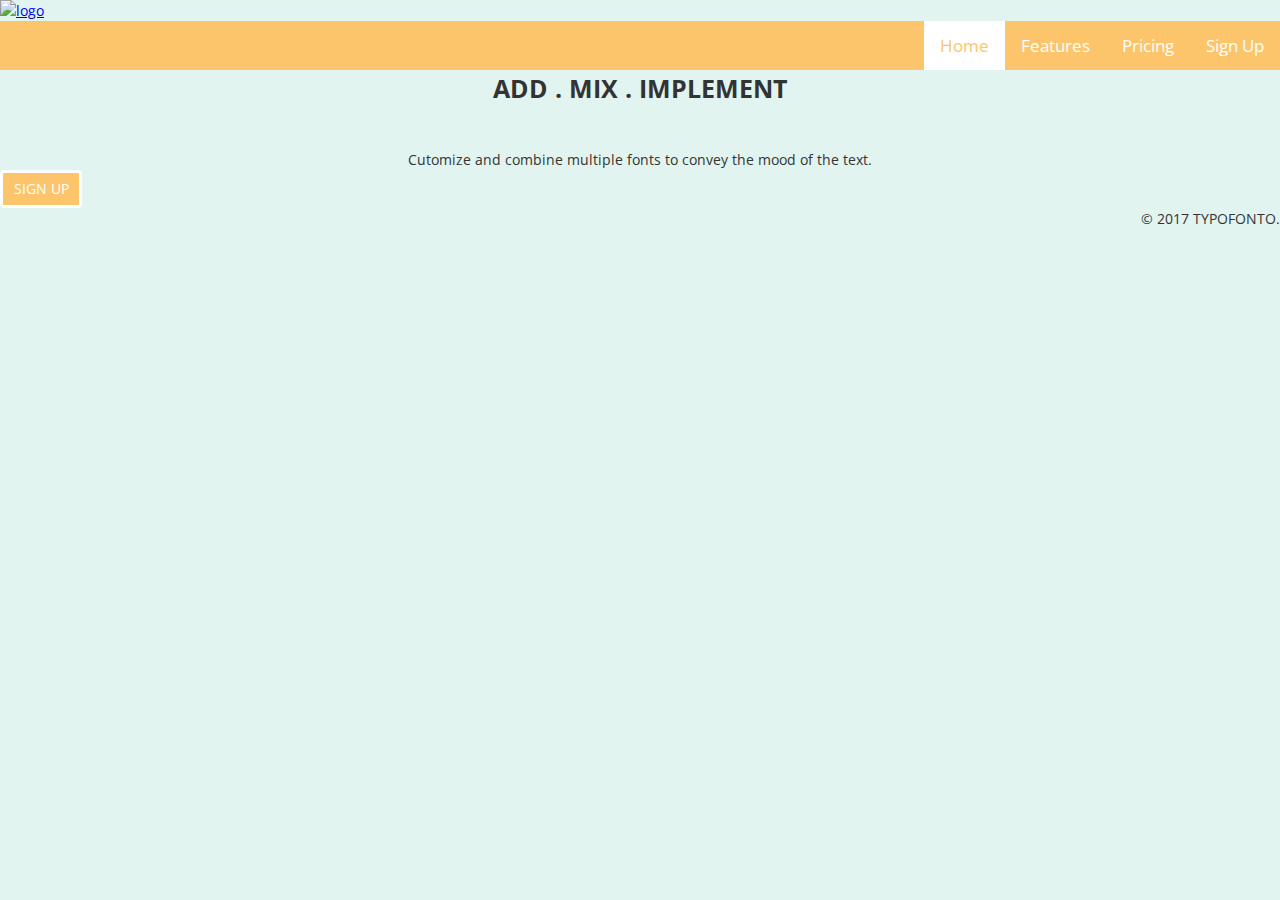
==== index.html @ 237c3c9a "index page" ====
<!DOCTYPE html>
<html lang="en-ca">
<head>
  <meta charset="utf-8">
  <title>Homepage</title>
  <link href="css/modules.css" rel="stylesheet">
  <link href="css/grid.css" rel="stylesheet">
  <link href="css/type.css" rel="stylesheet">
  <link href="css/main.css" rel="stylesheet">
  <link href="https://fonts.googleapis.com/css?family=Open+Sans:400,400i" rel="stylesheet">
  <meta name="viewport" content="width=device-width,initial-scale=1">

</head>
<body>
  <header>
    <div>
      <a class="logo" href="index.html"><img src="logo.svg" alt="logo"></a>
  </div>
  <div class="topnav" id="myTopnav">
      <a href="sign-up.html">Sign Up</a>
      <a href="pricing.html">Pricing</a>
      <a href="tour.html">Features</a>
      <a class="active" href="home">Home</a>
  </div>
</div>
</header>


  <article>
    <h1 class="push-2">ADD . MIX . IMPLEMENT</h1>
    <p class="push-0">Cutomize and combine multiple fonts to convey the mood of the text.</p>
  </article>


    <div>
      <button class="btn" type="submit">SIGN UP</button>
    </div>
  <footer class="text-align right">© 2017 TYPOFONTO.</footer>

</body>
</html>
---- css/modules.css ----
/*
 * Modulifier || Code released under the UNLICENSE
 * Code under other copyrights & licenses listed below.
 * https://modulifier.web-dev.tools/#responsive;images;list-group;embed;media-object;icons;hidden;positioning;nice-lists;forms;buttons;accessibility;print
 */

@-moz-viewport { width: device-width; scale: 1; }
@-ms-viewport { width: device-width; scale: 1; }
@-o-viewport { width: device-width; scale: 1; }
@-webkit-viewport { width: device-width; scale: 1; }
@viewport { width: device-width; scale: 1; }

html {
  box-sizing: border-box;
  -moz-text-size-adjust: 100%;
  -ms-text-size-adjust: 100%;
  -webkit-text-size-adjust: 100%;
  text-size-adjust: 100%;
}

*, *::before, *::after {
  box-sizing: inherit;
}

body {
  margin: 0;
}

article,
aside,
details,
figcaption,
figure,
footer,
header,
main,
menu,
nav,
section,
summary {
  display: block;
}

audio,
canvas,
progress,
video {
  display: inline-block;
  vertical-align: baseline;
}

template {
  display: none;
}

details {
  cursor: pointer;
}

audio:not([controls]) {
  display: none;
  height: 0;
}

a,
area,
button,
input,
label,
select,
textarea,
[tabindex] {
  -ms-touch-action: manipulation;
  touch-action: manipulation;
}

img {
  border: 0;
}

.img-flex {
  display: block;
  width: 100%;
}

svg {
  fill: currentColor;
}

svg:not(:root) {
  overflow: hidden;
}

svg.img-flex {
  width: 100%;
  height: 100%;
}

.image-replacement, .ir {
  overflow: hidden;
  direction: ltr;
  text-align: left;
  text-indent: 100%;
  white-space: nowrap;
}

.list-group, .list-group-inline, .list-group--inline {
  padding-left: 0;
  list-style-type: none;
}

.list-group > dd {
  margin-left: 0;
}

.list-group-inline::before,
.list-group-inline::after,
.list-group--inline::before,
.list-group--inline::after {
  content: "";
  display: table;
}

.list-group-inline::after,
.list-group--inline::after {
  clear: both;
}

.list-group-inline > li,
.list-group--inline > li {
  display: inline-block;
}

.list-group-inline > dt,
.list-group--inline > dt {
  clear: left;
  float: left;
  width: 11em;
}

.list-group-inline > dd,
.list-group--inline > dd {
  float: left;
  min-width: 12em;
}

.embed {
  margin-left: 0;
  margin-right: 0;
  overflow: hidden;
  position: relative;
  width: 100%;
}

.embed-1by1, .embed--1by1 {
  padding-top: 100%; /* Square */
}

.embed-4by3, .embed--4by3 {
  padding-top: 75%; /* Traditional TV/computer screens */
}

.embed-iso216, .embed--iso216 {
  padding-top: 70.92%; /* A-standard paper sizes */
}

.embed-3by2, .embed--3by2 {
  padding-top: 66.6%; /* Classic 35 mm film & most digital photos, landscape */
}

.embed-2by3, .embed--2by3 {
  padding-top: 150%; /* Classic 35 mm film & most digital photos, portrait */
}

.embed-golden, .embed--golden {
  padding-top: 61.8%; /* The Golden Ratio */
}

.embed-16by9, .embed--16by9 {
  padding-top: 56.25%; /* HD TV */
}

.embed-185by100, .embed--185by100 {
  padding-top: 54.05%; /* Common widescreen cinema */
}

.embed-24by10, .embed--24by10 {
  padding-top: 41.667%; /* Widescreen cinema: 2.4:1 */
}

.embed-3by1, .embed--3by1 {
  padding-top: 33.3333%; /* Panorama photos */
}

.embed-4by1, .embed--4by1 {
  padding-top: 25%; /* Polyvision */
}

.embed-5by1, .embed--5by1 {
  padding-top: 20%; /* Really wide... */
}

.embed-item, .embed__item {
  min-height: 100%;
  left: 0;
  position: absolute;
  top: 0;
  width: 100%;
}

.media {
  overflow: hidden;
}

.media-img, .media__img {
  float: left;
}

.media-img-reversed, .media__img--reversed {
  float: right;
}

.media-img-stacked, .media__img--stacked {
  float: none;
}

.media-body, .media__body {
  overflow: hidden;
  min-width: 12em; /* Slightly less than 200px, responsiveness built in */
}

.icon {
  display: inline-block;
  position: relative;
  background: transparent none no-repeat center center;
  background-size: contain;
  vertical-align: middle;
}

.i-16, .i--16 {
  height: 16px;
  width: 16px;
}

.i-18, .i--18 {
  height: 18px;
  width: 18px;
}

.i-24, .i--24 {
  height: 24px;
  width: 24px;
}

.i-32, .i--32 {
  height: 32px;
  width: 32px;
}

.i-48, .i--48 {
  height: 48px;
  width: 48px;
}

.i-64, .i--64 {
  height: 64px;
  width: 64px;
}

.i-96, .i--96 {
  height: 96px;
  width: 96px;
}

.i-128, .i--128 {
  height: 128px;
  width: 128px;
}

.i-192, .i--192 {
  height: 192px;
  width: 192px;
}

.i-256, .i--256 {
  height: 256px;
  width: 256px;
}

.icon img,
.icon svg {
  left: 0;
  height: 100%;
  position: absolute;
  top: 0;
  width: 100%;
  fill: currentColor;
}

.icon-label {
  vertical-align: middle;
}

.icon-link,
.icon-link:focus,
.icon-link:hover {
  text-decoration: none;
}

[hidden], .hidden {
  /* stylelint-disable declaration-no-important */
  display: none !important;
  visibility: hidden !important;
  /* stylelint-enable */
}

.visually-hidden {
  height: 1px;
  margin: -1px;
  overflow: hidden;
  padding: 0;
  position: absolute;
  width: 1px;
  border: 0;
  clip: rect(0 0 0 0);
}

.visually-hidden.focusable:active, .visually-hidden.focusable:focus {
  height: auto;
  margin: 0;
  overflow: visible;
  position: static;
  width: auto;
  clip: auto;
}

.invisible {
  visibility: hidden;
}

.chop,
.crop {
  overflow: hidden;
}

.truncate {
  max-width: 100%;
  overflow: hidden;
  width: 100%;
  text-overflow: ellipsis;
  white-space: nowrap;
}

.scrollable {
  max-width: 100%;
  overflow-x: auto;
  overflow-y: hidden;
  -webkit-overflow-scrolling: touch;
}

.clearfix::after {
  content: " ";
  display: block;
  clear: both;
}

.left {
  float: left;
}

.right {
  float: right;
}

.center-text,
.center-flow {
  text-align: center;
}

.center-block {
  margin-left: auto;
  margin-right: auto;
}

.no-auto-margins,
.not-centered {
  margin-left: 0;
  margin-right: 0;
}

.center-content,
.center-content-vertical,
.center-contents,
.center-contents-vertical {
  display: -webkit-flex;
  display: -ms-flexbox;
  display: flex;
  -webkit-justify-content: center;
  -ms-flex-pack: center;
  justify-content: center;
  -webkit-align-items: center;
  -ms-flex-align: center;
  align-items: center;
  -webkit-align-content: center;
  -ms-flex-line-pack: center;
  align-content: center;
  -webkit-flex-direction: column wrap;
  -ms-flex-direction: column wrap;
  flex-flow: column wrap;
}

.center-content-horizontal,
.center-contents-horizontal {
  display: -webkit-flex;
  display: -ms-flexbox;
  display: flex;
  -webkit-justify-content: center;
  -ms-flex-pack: center;
  justify-content: center;
  -webkit-align-items: center;
  -ms-flex-align: center;
  align-items: center;
  -webkit-align-content: center;
  -ms-flex-line-pack: center;
  align-content: center;
  -webkit-flex-direction: row wrap;
  -ms-flex-direction: row wrap;
  flex-flow: row wrap;
}

.inline {
  display: inline;
}

.block {
  display: block;
}

.inline-block, .ib {
  display: inline-block;
}

.valign-top {
  vertical-align: top;
}

.valign-bottom {
  vertical-align: bottom;
}

.valign-middle {
  vertical-align: middle;
}

.fixed {
  position: fixed;
}

.relative {
  position: relative;
}

[class*="pin-"],
.absolute {
  position: absolute;
}

.static {
  position: static;
}

.zindex-1 {
  z-index: 1;
}

.zindex-2 {
  z-index: 2;
}

.zindex-3 {
  z-index: 3;
}

.zindex-1000 {
  z-index: 1000;
}

.pin-top-left,
.pin-left-top,
.pin-tl,
.pin-lt {
  top: 0;
  left: 0;
}

.pin-top-right,
.pin-right-top,
.pin-tr,
.pin-rt {
  top: 0;
  right: 0;
}

.pin-bottom-left,
.pin-left-bottom,
.pin-bl,
.pin-lb {
  bottom: 0;
  left: 0;
}

.pin-bottom-right,
.pin-right-bottom,
.pin-br,
.pin-rb {
  bottom: 0;
  right: 0;
}

.pin-top-center,
.pin-center-top,
.pin-tc,
.pin-ct {
  left: 50%;
  top: 0;
  transform: translateX(-50%);
}

.pin-bottom-center,
.pin-center-bottom,
.pin-bc,
.pin-cb {
  bottom: 0;
  left: 50%;
  transform: translateX(-50%);
}

.pin-center-left,
.pin-left-center,
.pin-cl,
.pin-lc {
  left: 0;
  top: 50%;
  transform: translateY(-50%);
}

.pin-center-right,
.pin-right-center,
.pin-cr,
.pin-rc {
  right: 0;
  top: 50%;
  transform: translateY(-50%);
}

.pin-center, .pin-c {
  left: 50%;
  top: 50%;
  transform: translate(-50%, -50%);
}

.width-quarter, .w-1-4 {
  width: 25%;
}

.width-half, .w-1-2 {
  width: 50%;
}

.width-full, .w-1 {
  width: 100%;
}

.height-quarter, .h-1-4 {
  height: 25%;
}

.height-half, .h-1-2 {
  height: 50%;
}

.height-full, .h-1 {
  height: 100%;
}

ul {
  list-style-type: none;
}

ul > li::before {
  content: "·";
  float: left;
  margin-left: -1.6em;
  width: 1.3em;
  text-align: right;
}

ol {
  counter-reset: ol-simple-numbers;
  list-style-type: none;
}

ol > li::before {
  float: left;
  margin-left: -1.6em;
  width: 1.3em;
  counter-increment: ol-simple-numbers;
  content: counter(ol-simple-numbers);
  text-align: right;
}

.list-group > li::before,
.list-group-inline > li::before,
.list-group--inline > li::before {
  content: none;
}

/* stylelint-disable no-descending-specificity */

/*
 * (c) Nicolas Gallagher and Jonathan Neal of Normalize.css || MIT License
 *     https://necolas.github.io/normalize.css/
 */

button,
input,
optgroup,
select,
textarea {
  color: inherit;
  font: inherit;
  margin: 0;
}

button,
input {
  overflow: visible;
}

button,
select {
  text-transform: none;
}

button,
html [type="button"],
[type="reset"],
[type="submit"] {
  -webkit-appearance: button;
  cursor: pointer;
}

button[disabled],
html input[disabled] {
  cursor: default;
}

button::-moz-focus-inner,
input::-moz-focus-inner {
  border: 0;
  padding: 0;
}

[type="checkbox"],
[type="radio"] {
  opacity: 0;
  position: absolute;
  height: 1px;
  width: 1px;
}

[type="number"]::-webkit-inner-spin-button,
[type="number"]::-webkit-outer-spin-button {
  height: auto;
}

[type="search"]::-webkit-search-cancel-button,
[type="search"]::-webkit-search-decoration {
  -webkit-appearance: none;
}

fieldset {
  padding-left: 0;
  padding-right: 0;

  border: 0;
  border-top: 2px solid #666;
}

legend {
  color: inherit;
  display: table;
  max-width: 100%;
  padding: 0 .3em 0 0;
  white-space: normal;

  border: 0;

  font-weight: bold;
}

optgroup {
  font-weight: bold;
}

::-webkit-input-placeholder {
  color: inherit;
  opacity: .54;
}

::-webkit-file-upload-button {
  -webkit-appearance: button;
  font: inherit;
}

/* End Normalize.css code */

label,
.label-block {
  display: block;
  cursor: pointer;
}

[type="checkbox"] + label,
[type="radio"] + label,
.label-inline {
  display: inline-block;
}

input:not([type]),
[type="text"],
[type="number"],
[type="search"],
[type="url"],
[type="email"],
[type="password"],
[type="tel"],
[type="datetime-local"],
[type="month"],
[type="week"],
[type="date"],
[type="time"],
[type="range"],
select,
textarea {
  -moz-appearance: none;
  -webkit-appearance: none;
  appearance: none;
}

input,
textarea {
  display: block;
  width: 100%;

  background-color: #fff;
  border: 2px solid #666;
  border-radius: 0;

  vertical-align: middle;
}

label {
  vertical-align: middle;
}

textarea {
  max-width: 100%;
  min-height: 4em;
  overflow: auto;
}

[type="color"] {
  display: inline-block;
  width: 2em;
}

select {
  display: block;
  width: 100%;

  background-image: url("data:image/svg+xml,%3Csvg xmlns='http://www.w3.org/2000/svg' width='256' height='256' viewBox='0 0 256 256'%3E%3Cpath fill='none' stroke='%23000' stroke-miterlimit='10' stroke-width='70' d='M36.3 82.1l91.9 91.8 91.5-91.8'/%3E%3C/svg%3E");
  background-repeat: no-repeat;
  background-position: calc(100% - .4em) center;
  background-size: 18px auto;
  background-color: #fff;
  border: 2px solid #666;
  border-radius: 0;
}

[type="checkbox"] + label::before {
  content: " ";
  display: inline-block;
  height: 1.8em;
  margin-right: .3em;
  position: relative;
  vertical-align: middle;
  top: -.1em;
  width: 1.8em;

  background-color: #fff;
  background-size: cover;
  border: 2px solid #666;

  line-height: inherit;
}

[type="checkbox"]:checked + label::before {
  background-image: url("data:image/svg+xml,%3Csvg xmlns='http://www.w3.org/2000/svg' width='256' height='256' viewBox='0 0 256 256'%3E%3Cpath fill='none' stroke='%23000' stroke-miterlimit='10' stroke-width='50' d='M49.9 130.1l50.8 50.7L206.1 75.2'/%3E%3C/svg%3E");
}

[type="checkbox"]:focus + label::before {
  outline: 3px solid #000;
  z-index: 1000;
}

[type="radio"] + label::before {
  content: " ";
  display: inline-block;
  height: 1.8em;
  margin-right: .3em;
  position: relative;
  vertical-align: middle;
  top: -.1em;
  width: 1.8em;

  background-color: #fff;
  background-size: cover;
  border: 2px solid #666;
  border-radius: 50%;

  line-height: inherit;
}

[type="radio"]:checked + label::before {
  background-image: url("data:image/svg+xml,%3Csvg xmlns='http://www.w3.org/2000/svg' width='256' height='256' viewBox='0 0 256 256'%3E%3Ccircle cx='128' cy='128' r='70.4'/%3E%3C/svg%3E");
}

[type="radio"]:focus + label::before,
[type="radio"] + label:focus::before {
  box-shadow: 0 0 0 3px #000;
  z-index: 1000;
}

[type="range"] {
  border: 0;
  background-color: #fff;
}

[type="range"]::-webkit-slider-runnable-track {
  height: 6px;

  -webkit-appearance: none;
  appearance: none;
  background-color: #ccc;
  border: 0;
  border-radius: 3px;
}

[type="range"]:active::-webkit-slider-runnable-track {
  background-color: #ccc;
}

[type="range"]::-moz-range-track {
  height: 6px;

  -moz-appearance: none;
  appearance: none;
  background-color: #ccc;
  border: 0;
  border-radius: 3px;
}

[type="range"]:active::-moz-range-track {
  background-color: #ccc;
}

[type="range"]::-ms-track {
  height: 6px;

  -ms-appearance: none;
  appearance: none;
  background-color: #ccc;
  border: 0;
  border-radius: 3px;
}

[type="range"]:active::-ms-track {
  background-color: #ccc;
}

[type="range"]::-webkit-slider-thumb {
  margin-top: -4px;
  height: 16px;
  width: 16px;

  -webkit-appearance: none;
  appearance: none;
  background-color: #000;
  border: none;
  border-radius: 50%;
}

[type="range"]:hover::-webkit-slider-thumb {
  background-color: #000;
}

[type="range"]:active::-webkit-slider-thumb {
  background-color: #000;
}

[type="range"]::-moz-range-thumb {
  margin-top: -4px;
  height: 16px;
  width: 16px;

  -webkit-appearance: none;
  appearance: none;
  background-color: #000;
  border: none;
  border-radius: 50%;
}

[type="range"]:hover::-moz-range-thumb {
  background-color: #000;
}

[type="range"]:active::-moz-range-thumb {
  background-color: #000;
}

[type="range"]::-ms-thumb {
  margin-top: -4px;
  height: 16px;
  width: 16px;

  -webkit-appearance: none;
  appearance: none;
  background-color: #000;
  border: none;
  border-radius: 50%;
}

[type="range"]:hover::-ms-thumb {
  background-color: #000;
}

[type="range"]:active::-ms-thumb {
  background-color: #000;
}

[type="checkbox"].hide-custom-input + label::before,
[type="checkbox"] + .hide-custom-input::before,
[type="radio"].hide-custom-input + label::before,
[type="radio"] + .hide-custom-input::before {
  content: none;
  display: none;
}

/* stylelint-enable */

.link-box {
  display: block;
  text-decoration: none;
}

button,
.btn {
  cursor: pointer;
  display: inline-block;
  margin: 0;
  overflow: visible;
  padding: .375em .75em .42em;
  -webkit-appearance: none;
  -moz-appearance: none;
  appearance: none;
  background-color: #333;
  border-radius: 4px;
  border: 3px solid #333;
  color: #fff;
  font: inherit;
  text-decoration: none;
  text-transform: none;
}

button::-moz-focus-inner {
  border: 0;
  padding: 0;
}

button:focus,
button:hover,
.btn:focus,
.btn:hover {
  background-color: #000;
  border-color: #000;
  color: #fff;
}

button[disabled] {
  cursor: default;
}

.btn-light, .btn--light {
  background-color: #e2e2e2;
  border-color: #e2e2e2;
  color: #000;
}

.btn-light:focus,
.btn-light:hover,
.btn--light:focus,
.btn--light:hover {
  background-color: #666;
  border-color: #666;
  color: #fff;
}

.btn-ghost,
.btn--ghost {
  background-color: transparent;
  border-color: #333;
  color: #000;
}

.btn-ghost:focus,
.btn-ghost:hover,
.btn--ghost:focus,
.btn--ghost:hover {
  background-color: #e2e2e2;
  border-color: #000;
  color: #000;
}

.btn-link {
  display: inline;
  padding: 0;
  background-color: transparent;
  border-radius: 0;
  border: 0;
  color: inherit;
}

.btn-link:focus,
.btn-link:hover {
  background-color: transparent;
  color: inherit;
}

a:hover, a:active {
  outline: none;
}

a:focus,
[tabindex="0"]:focus,
details:focus,
summary:focus,
input:focus,
textarea:focus,
button:focus,
select:focus {
  outline: 3px solid #000;
  outline-offset: 0;
}

a:focus, [tabindex="0"]:focus {
  outline-offset: 3px;
}

.skip-links {
  margin: 0;
  padding: 0;
  list-style-type: none;
}

.skip-links > li::before {
  content: none; /* Remove the bullets if nice lists is selected */
}

.skip-links a,
.skip-links button {
  padding: .5em .75em;
  position: absolute;
  top: -10em;
  z-index: 10000; /* To make sure they're always on top */
  background-color: #000;
  border: 0;
  color: #fff;
  font-size: 1.125rem;
  font-weight: bold;
  text-decoration: none;
}

.skip-links a:focus,
.skip-links button:focus {
  outline-offset: 3px;
  top: 0;
}

[aria-busy="true"] {
  cursor: progress;
}

[aria-controls] {
  cursor: pointer;
}

[aria-disabled] {
  cursor: default;
}

.print-only {
  display: none;
  visibility: hidden;
}

@media print {

  .no-print {
    display: none;
    visibility: hidden;
  }

  .print-only {
    display: block;
    visibility: visible;
  }

  /*
   * (c) HTML5 Boilerplate || MIT License
   *     https://html5boilerplate.com/
   */

  /* stylelint-disable declaration-no-important */

  *, *::before, *::after, *::first-letter, *::first-line {
    background: none transparent !important;
    color: #000 !important;
    box-shadow: none !important;
    text-shadow: none !important;
  }

  /* stylelint-enable */

  a, a:visited {
    text-decoration: underline;
  }

  a[href]::after {
    content: " (" attr(href) ")";
  }

  abbr[title]::after {
    content: " (" attr(title) ")";
  }

  a[href^="#"]::after,
  a[href^="javascript:"]::after {
    content: "";
  }

  pre, blockquote {
    page-break-inside: avoid;
  }

  thead {
    display: table-header-group;
  }

  tr, img {
    page-break-inside: avoid;
  }

  p, h1, h2, h3, h4, h5, h6 {
    orphans: 3;
    widows: 3;
  }

  h1, h2, h3, h4, h5, h6 {
    page-break-after: avoid;
  }

  /* End HTML5 Boilerplate code */
}
---- css/grid.css ----
/*
  Gridifier || Code released under the UNLICENSE
  https://gridifier.web-dev.tools/#xs,4,0,0,0;s,4,25,0,0;m,4,38,1,1;l,4,60,1,1
*/

.grid {
  margin: 0;
  padding: 0;
  letter-spacing: -.31em;
  text-rendering: optimizeSpeed;
  display: -webkit-flex;
  display: -ms-flexbox;
  display: flex;
  -webkit-flex-flow: row wrap;
  -ms-flex-flow: row wrap;
  flex-flow: row wrap;
}

.grid-bottom {
  -webkit-align-items: flex-end;
  -ms-align-items: flex-end;
  align-items: flex-end;
}

.grid-middle {
  -webkit-align-items: center;
  -ms-align-items: center;
  align-items: center;
}

.grid-stretch {
  -webkit-align-items: stretch;
  -ms-align-items: stretch;
  align-items: stretch;
}

.opera-only :-o-prefocus,
.grid {
  word-spacing: -.43em;
}

.unit {
  letter-spacing: normal;
  text-rendering: auto;
  vertical-align: top;
  word-spacing: normal;
  display: inline-block;
  visibility: visible;
}

.grid-bottom .unit {
  vertical-align: bottom;
}

.grid-middle .unit {
  vertical-align: middle;
}

[class*="unit-push-"],
[class*="unit-pull-"] {
  position: relative;
}

.unit-xs-hidden {
  display: none;
  visibility: hidden;
}

.unit-xs-centered {
  margin: 0 auto;
}

.unit-xs-1,
.xs-1 {
  display: block;
  visibility: visible;
  width: 100%;
}

.unit-xs-1-2,
.xs-1-2 {
  width: 50%;
}

.unit-xs-1-3,
.xs-1-3 {
  width: 33.3333%;
}

.unit-xs-2-3,
.xs-2-3 {
  width: 66.6667%;
}

.unit-xs-1-4,
.xs-1-4 {
  width: 25%;
}

.unit-xs-3-4,
.xs-3-4 {
  width: 75%;
}

.unit-xs-1-2,
.xs-1-2,
.unit-xs-1-3,
.xs-1-3,
.unit-xs-2-3,
.xs-2-3,
.unit-xs-1-4,
.xs-1-4,
.unit-xs-3-4,
.xs-3-4 {
  display: inline-block;
  visibility: visible;
}

@media only screen and (min-width: 25em) {

  .unit-s-hidden {
    display: none;
    visibility: hidden;
  }

  .unit-s-centered {
    margin: 0 auto;
  }

  .unit-s-1,
  .s-1 {
    display: block;
    visibility: visible;
    width: 100%;
  }

  .unit-s-1-2,
  .s-1-2 {
    width: 50%;
  }

  .unit-s-1-3,
  .s-1-3 {
    width: 33.3333%;
  }

  .unit-s-2-3,
  .s-2-3 {
    width: 66.6667%;
  }

  .unit-s-1-4,
  .s-1-4 {
    width: 25%;
  }

  .unit-s-3-4,
  .s-3-4 {
    width: 75%;
  }

  .unit-s-1-2,
  .s-1-2,
  .unit-s-1-3,
  .s-1-3,
  .unit-s-2-3,
  .s-2-3,
  .unit-s-1-4,
  .s-1-4,
  .unit-s-3-4,
  .s-3-4 {
    display: inline-block;
    visibility: visible;
  }

}

@media only screen and (min-width: 38em) {

  .unit-m-hidden {
    display: none;
    visibility: hidden;
  }

  .unit-m-centered {
    margin: 0 auto;
  }

  .unit-m-1,
  .m-1 {
    display: block;
    visibility: visible;
    width: 100%;
  }

  .unit-offset-m-0 {
    margin-left: 0;
  }

  .unit-push-m-0,
  .unit-pull-m-0 {
    left: 0;
  }

  .unit-m-1-2,
  .m-1-2 {
    width: 50%;
  }

  .unit-offset-m-1-2 {
    margin-left: 50%;
  }

  .unit-push-m-1-2 {
    left: 50%;
  }

  .unit-pull-m-1-2 {
    left: -50%;
  }

  .unit-m-1-3,
  .m-1-3 {
    width: 33.3333%;
  }

  .unit-offset-m-1-3 {
    margin-left: 33.3333%;
  }

  .unit-push-m-1-3 {
    left: 33.3333%;
  }

  .unit-pull-m-1-3 {
    left: -33.3333%;
  }

  .unit-m-2-3,
  .m-2-3 {
    width: 66.6667%;
  }

  .unit-offset-m-2-3 {
    margin-left: 66.6667%;
  }

  .unit-push-m-2-3 {
    left: 66.6667%;
  }

  .unit-pull-m-2-3 {
    left: -66.6667%;
  }

  .unit-m-1-4,
  .m-1-4 {
    width: 25%;
  }

  .unit-offset-m-1-4 {
    margin-left: 25%;
  }

  .unit-push-m-1-4 {
    left: 25%;
  }

  .unit-pull-m-1-4 {
    left: -25%;
  }

  .unit-m-3-4,
  .m-3-4 {
    width: 75%;
  }

  .unit-offset-m-3-4 {
    margin-left: 75%;
  }

  .unit-push-m-3-4 {
    left: 75%;
  }

  .unit-pull-m-3-4 {
    left: -75%;
  }

  .unit-m-1-2,
  .m-1-2,
  .unit-m-1-3,
  .m-1-3,
  .unit-m-2-3,
  .m-2-3,
  .unit-m-1-4,
  .m-1-4,
  .unit-m-3-4,
  .m-3-4 {
    display: inline-block;
    visibility: visible;
  }

}

@media only screen and (min-width: 60em) {

  .unit-l-hidden {
    display: none;
    visibility: hidden;
  }

  .unit-l-centered {
    margin: 0 auto;
  }

  .unit-l-1,
  .l-1 {
    display: block;
    visibility: visible;
    width: 100%;
  }

  .unit-offset-l-0 {
    margin-left: 0;
  }

  .unit-push-l-0,
  .unit-pull-l-0 {
    left: 0;
  }

  .unit-l-1-2,
  .l-1-2 {
    width: 50%;
  }

  .unit-offset-l-1-2 {
    margin-left: 50%;
  }

  .unit-push-l-1-2 {
    left: 50%;
  }

  .unit-pull-l-1-2 {
    left: -50%;
  }

  .unit-l-1-3,
  .l-1-3 {
    width: 33.3333%;
  }

  .unit-offset-l-1-3 {
    margin-left: 33.3333%;
  }

  .unit-push-l-1-3 {
    left: 33.3333%;
  }

  .unit-pull-l-1-3 {
    left: -33.3333%;
  }

  .unit-l-2-3,
  .l-2-3 {
    width: 66.6667%;
  }

  .unit-offset-l-2-3 {
    margin-left: 66.6667%;
  }

  .unit-push-l-2-3 {
    left: 66.6667%;
  }

  .unit-pull-l-2-3 {
    left: -66.6667%;
  }

  .unit-l-1-4,
  .l-1-4 {
    width: 25%;
  }

  .unit-offset-l-1-4 {
    margin-left: 25%;
  }

  .unit-push-l-1-4 {
    left: 25%;
  }

  .unit-pull-l-1-4 {
    left: -25%;
  }

  .unit-l-3-4,
  .l-3-4 {
    width: 75%;
  }

  .unit-offset-l-3-4 {
    margin-left: 75%;
  }

  .unit-push-l-3-4 {
    left: 75%;
  }

  .unit-pull-l-3-4 {
    left: -75%;
  }

  .unit-l-1-2,
  .l-1-2,
  .unit-l-1-3,
  .l-1-3,
  .unit-l-2-3,
  .l-2-3,
  .unit-l-1-4,
  .l-1-4,
  .unit-l-3-4,
  .l-3-4 {
    display: inline-block;
    visibility: visible;
  }

}

.unit-content-distribute,
.content-distribute {
  display: -ms-flexbox;
  display: -webkit-flex;
  display: flex;
  -ms-flex-direction: column;
  -webkit-flex-direction: column;
  flex-direction: column;
  -ms-flex-pack: justify;
  -webkit-justify-content: space-between;
  justify-content: space-between;
}

.content-fill,
.content-stretch {
  -ms-flex-grow: 2;
  -webkit-flex-grow: 2;
  flex-grow: 2;
  max-width: 100%; /* @bugfix: IE 10, 11 */
}

.content-shrink {
  -ms-align-self: center;
  -webkit-align-self: center;
  align-self: center;
}
---- css/type.css ----
/*
  Typografier || Code released under the UNLICENSE
  https://typografier.web-dev.tools/#0,100,1.3,1.067,0;38,110,1.4,1.125,1;60,120,1.5,1.125,1;90,130,1.5,1.125,1
*/

html {
  font-size: 100%;
  line-height: 1.3;
}

a {
  background-color: transparent;
  -webkit-text-decoration-skip: objects;
}

sub,
sup {
  font-size: 75%;
  line-height: 1px;
  position: relative;
  vertical-align: baseline;
}

sup {
  top: -.5em;
}

sub {
  bottom: -.25em;
}

pre,
code,
kbd,
samp {
  font-size: 100%;
}

abbr[title] {
  border-bottom: none;
  text-decoration: underline;
  text-decoration: underline dotted;
}

b,
strong {
  font-weight: bold;
}

dfn,
caption {
  font-style: italic;
}

hr {
  border: 0;
  border-top: 2px solid #000;
  height: 0;
}

table {
  border-collapse: collapse;
  border-spacing: 0;
  width: 100%;
  table-layout: fixed;
}

caption {
  text-align: left;
}

th,
td {
  border-bottom: 1px solid #000;
  text-align: left;
  vertical-align: top;
}

thead th {
  vertical-align: bottom;

  border-bottom-width: 2px;
}

.text-left {
  text-align: left;
}

.text-right {
  text-align: right;
}

.text-center {
  text-align: center;
}

.normal {
  font-weight: normal;
  font-style: normal;
}

.not-bold {
  font-weight: normal;
}

.not-italic {
  font-style: normal;
}

.bold {
  font-weight: bold;
}

.italic {
  font-style: italic;
}

.text-upper {
  text-transform: uppercase;
}

.text-lower {
  text-transform: lowercase;
}

.wrapper {
  margin-left: auto;
  margin-right: auto;
  max-width: 52em;
  width: 100%;
}

.wrapper-no-center {
  max-width: 52em;
  width: 100%;
}

.max-length {
  margin-left: auto;
  margin-right: auto;
  max-width: 36em;
  width: 100%;
}

.max-length-no-center {
  max-width: 36em;
  width: 100%;
}

h1,
h2,
h3,
h4,
h5,
h6,
p,
ul,
ol,
dl,
dd,
figure,
blockquote,
details,
hr,
fieldset,
pre,
table,
caption {
  margin: 0 0 1.3rem;
}

.yotta {
  font-size: 1.5745rem;
  line-height: 2.275rem;
}

.zetta {
  font-size: 1.4757rem;
  line-height: 1.95rem;
}

h1,
.exa {
  font-size: 1.383rem;
  line-height: 1.95rem;
}

h2,
.peta {
  font-size: 1.2962rem;
  line-height: 1.95rem;
}

h3,
.tera {
  font-size: 1.2148rem;
  line-height: 1.625rem;
}

h4,
.giga {
  font-size: 1.1385rem;
  line-height: 1.625rem;
}

h5,
.mega {
  font-size: 1.067rem;
  line-height: 1.625rem;
}

h6,
.kilo,
input,
textarea {
  font-size: 1rem;
  line-height: 1.3rem;
}

small,
.milli {
  font-size: .9372rem;
  line-height: 1.3rem;
}

.micro {
  font-size: .8784rem;
  line-height: 1.3rem;
}

ul {
  padding-left: 1em;
}

ol {
  padding-left: 1.6em;
}

input,
option,
select {
  height: calc(1.3rem + .1625rem + .1625rem);
}

[type="color"] {
  width: calc(1.3rem + .1625rem + .1625rem);
}

[type="checkbox"],
[type="radio"] {
  display: inline-block;
}

.push {
  margin-bottom: 1.3rem;
}

.push-none,
.push-0 {
  margin-bottom: 0;
}

.push-double,
.push-2 {
  margin-bottom: 2.6rem;
}

.push-half,
.push-1-2 {
  margin-bottom: .65rem;
}

.push-quarter,
.push-1-4 {
  margin-bottom: .325rem;
}

.push-eighth,
.push-1-8 {
  margin-bottom: .1625rem;
}

.push-right-eighth,
.push-r-1-8 {
  margin-right: .1625rem;
}

.push-right-quarter,
.push-r-1-4 {
  margin-right: .325rem;
}

.push-right-half,
.push-r-1-2 {
  margin-right: .65rem;
}

.push-right,
.push-r {
  margin-right: 1.3rem;
}

.pad-top,
.pad-t {
  padding-top: 1.3rem;
}

.pad-bottom,
.pad-b {
  padding-bottom: 1.3rem;
}

.pad-top-double,
.pad-t-2 {
  padding-top: 2.6rem;
}

.pad-bottom-double,
.pad-b-2 {
  padding-bottom: 2.6rem;
}

.pad-top-half,
.pad-t-1-2 {
  padding-top: .65rem;
}

.pad-bottom-half,
.pad-b-1-2 {
  padding-bottom: .65rem;
}

.pad-top-quarter,
.pad-t-1-4 {
  padding-top: .325rem;
}

.pad-bottom-quarter,
.pad-b-1-4 {
  padding-bottom: .325rem;
}

.pad-top-eighth,
.pad-t-1-8 {
  padding-top: .1625rem;
}

.pad-bottom-eighth,
.pad-b-1-8 {
  padding-bottom: .1625rem;
}

.island {
  padding: 1.3rem;
}

.island-double,
.island-2 {
  padding: 2.6rem;
}

.island-half,
.island-1-2 {
  padding: .65rem;
}

.island-quarter,
.island-1-4,
td,
table th {
  padding: .325rem;
}

.island-eighth,
.island-1-8,
input,
textarea {
  padding: .1625rem;
}

.gutter {
  padding-left: 1.3rem;
  padding-right: 1.3rem;
}

.gutter-double,
.gutter-2 {
  padding-left: 2.6rem;
  padding-right: 2.6rem;
}

.gutter-half,
.gutter-1-2 {
  padding-left: .65rem;
  padding-right: .65rem;
}

.gutter-quarter,
.gutter-1-4,
caption {
  padding-left: .325rem;
  padding-right: .325rem;
}

.gutter-eighth,
.gutter-1-8 {
  padding-left: .1625rem;
  padding-right: .1625rem;
}

select {
  padding: 0 .1625rem;
}

fieldset {
  padding: .325rem 0;

  border: 0;
  border-top: 2px solid #000;
}

legend {
  padding-right: .325rem;
}

@media only screen and (min-width: 38em) {

  html {
    font-size: 110%;
    line-height: 1.4;
  }

  h1,
  h2,
  h3,
  h4,
  h5,
  h6,
  p,
  ul,
  ol,
  dl,
  dd,
  figure,
  blockquote,
  details,
  hr,
  fieldset,
  pre,
  table,
  caption {
    margin: 0 0 1.4rem;
  }

  .yotta {
    font-size: 2.2807rem;
    line-height: 3.15rem;
  }

  .zetta {
    font-size: 2.0273rem;
    line-height: 2.8rem;
  }

  h1,
  .exa {
    font-size: 1.802rem;
    line-height: 2.45rem;
  }

  h2,
  .peta {
    font-size: 1.6018rem;
    line-height: 2.1rem;
  }

  h3,
  .tera {
    font-size: 1.4238rem;
    line-height: 2.1rem;
  }

  h4,
  .giga {
    font-size: 1.2656rem;
    line-height: 1.75rem;
  }

  h5,
  .mega {
    font-size: 1.125rem;
    line-height: 1.75rem;
  }

  h6,
  .kilo,
  input,
  textarea {
    font-size: 1rem;
    line-height: 1.4rem;
  }

  small,
  .milli {
    font-size: .8889rem;
    line-height: 1.4rem;
  }

  .micro {
    font-size: .7901rem;
    line-height: 1.4rem;
  }

  ul,
  ol {
    padding-left: 0;
  }

  ul ul,
  ol ul {
    padding-left: 1em;
  }

  ol ol,
  ul ol {
    padding-left: 1.6em;
  }

  .hang-punc {
    float: left;
    margin-left: -1.4em;
    text-align: right;
    width: 1.3em;
  }

  table {
    margin-left: -.35rem;
    margin-right: -.35rem;
    width: calc(100% + .35rem + .35rem);
  }

  input,
  option,
  select {
    height: calc(1.4rem + .175rem + .175rem);
  }

  [type="color"] {
    width: calc(1.4rem + .175rem + .175rem);
  }

  [type="checkbox"],
  [type="radio"] {
    display: inline-block;
  }

  .push {
    margin-bottom: 1.4rem;
  }

  .push-none,
  .push-0 {
    margin-bottom: 0;
  }

  .push-double,
  .push-2 {
    margin-bottom: 2.8rem;
  }

  .push-half,
  .push-1-2 {
    margin-bottom: .7rem;
  }

  .push-quarter,
  .push-1-4 {
    margin-bottom: .35rem;
  }

  .push-eighth,
  .push-1-8 {
    margin-bottom: .175rem;
  }

  .push-right-eighth,
  .push-r-1-8 {
    margin-right: .175rem;
  }

  .push-right-quarter,
  .push-r-1-4 {
    margin-right: .35rem;
  }

  .push-right-half,
  .push-r-1-2 {
    margin-right: .7rem;
  }

  .push-right,
  .push-r {
    margin-right: 1.4rem;
  }

  .pad-top,
  .pad-t {
    padding-top: 1.4rem;
  }

  .pad-bottom,
  .pad-b {
    padding-bottom: 1.4rem;
  }

  .pad-top-double,
  .pad-t-2 {
    padding-top: 2.8rem;
  }

  .pad-bottom-double,
  .pad-b-2 {
    padding-bottom: 2.8rem;
  }

  .pad-top-half,
  .pad-t-1-2 {
    padding-top: .7rem;
  }

  .pad-bottom-half,
  .pad-b-1-2 {
    padding-bottom: .7rem;
  }

  .pad-top-quarter,
  .pad-t-1-4 {
    padding-top: .35rem;
  }

  .pad-bottom-quarter,
  .pad-b-1-4 {
    padding-bottom: .35rem;
  }

  .pad-top-eighth,
  .pad-t-1-8 {
    padding-top: .175rem;
  }

  .pad-bottom-eighth,
  .pad-b-1-8 {
    padding-bottom: .175rem;
  }

  .island {
    padding: 1.4rem;
  }

  .island-double,
  .island-2 {
    padding: 2.8rem;
  }

  .island-half,
  .island-1-2 {
    padding: .7rem;
  }

  .island-quarter,
  .island-1-4,
  td,
  table th {
    padding: .35rem;
  }

  .island-eighth,
  .island-1-8,
  input,
  textarea {
    padding: .175rem;
  }

  .gutter {
    padding-left: 1.4rem;
    padding-right: 1.4rem;
  }

  .gutter-double,
  .gutter-2 {
    padding-left: 2.8rem;
    padding-right: 2.8rem;
  }

  .gutter-half,
  .gutter-1-2 {
    padding-left: .7rem;
    padding-right: .7rem;
  }

  .gutter-quarter,
  .gutter-1-4,
  caption {
    padding-left: .35rem;
    padding-right: .35rem;
  }

  .gutter-eighth,
  .gutter-1-8 {
    padding-left: .175rem;
    padding-right: .175rem;
  }

  select {
    padding: 0 .175rem;
  }

  fieldset {
    padding: .35rem 0;

    border: 0;
    border-top: 2px solid #000;
  }

  legend {
    padding-right: .35rem;
  }

}

@media only screen and (min-width: 60em) {

  html {
    font-size: 120%;
    line-height: 1.5;
  }

  h1,
  h2,
  h3,
  h4,
  h5,
  h6,
  p,
  ul,
  ol,
  dl,
  dd,
  figure,
  blockquote,
  details,
  hr,
  fieldset,
  pre,
  table,
  caption {
    margin: 0 0 1.5rem;
  }

  .yotta {
    font-size: 2.2807rem;
    line-height: 3rem;
  }

  .zetta {
    font-size: 2.0273rem;
    line-height: 3rem;
  }

  h1,
  .exa {
    font-size: 1.802rem;
    line-height: 2.625rem;
  }

  h2,
  .peta {
    font-size: 1.6018rem;
    line-height: 2.25rem;
  }

  h3,
  .tera {
    font-size: 1.4238rem;
    line-height: 1.875rem;
  }

  h4,
  .giga {
    font-size: 1.2656rem;
    line-height: 1.875rem;
  }

  h5,
  .mega {
    font-size: 1.125rem;
    line-height: 1.5rem;
  }

  h6,
  .kilo,
  input,
  textarea {
    font-size: 1rem;
    line-height: 1.5rem;
  }

  small,
  .milli {
    font-size: .8889rem;
    line-height: 1.5rem;
  }

  .micro {
    font-size: .7901rem;
    line-height: 1.5rem;
  }

  ul,
  ol {
    padding-left: 0;
  }

  ul ul,
  ol ul {
    padding-left: 1em;
  }

  ol ol,
  ul ol {
    padding-left: 1.6em;
  }

  .hang-punc {
    float: left;
    margin-left: -1.4em;
    text-align: right;
    width: 1.3em;
  }

  table {
    margin-left: -.375rem;
    margin-right: -.375rem;
    width: calc(100% + .375rem + .375rem);
  }

  input,
  option,
  select {
    height: calc(1.5rem + .1875rem + .1875rem);
  }

  [type="color"] {
    width: calc(1.5rem + .1875rem + .1875rem);
  }

  [type="checkbox"],
  [type="radio"] {
    display: inline-block;
  }

  .push {
    margin-bottom: 1.5rem;
  }

  .push-none,
  .push-0 {
    margin-bottom: 0;
  }

  .push-double,
  .push-2 {
    margin-bottom: 3rem;
  }

  .push-half,
  .push-1-2 {
    margin-bottom: .75rem;
  }

  .push-quarter,
  .push-1-4 {
    margin-bottom: .375rem;
  }

  .push-eighth,
  .push-1-8 {
    margin-bottom: .1875rem;
  }

  .push-right-eighth,
  .push-r-1-8 {
    margin-right: .1875rem;
  }

  .push-right-quarter,
  .push-r-1-4 {
    margin-right: .375rem;
  }

  .push-right-half,
  .push-r-1-2 {
    margin-right: .75rem;
  }

  .push-right,
  .push-r {
    margin-right: 1.5rem;
  }

  .pad-top,
  .pad-t {
    padding-top: 1.5rem;
  }

  .pad-bottom,
  .pad-b {
    padding-bottom: 1.5rem;
  }

  .pad-top-double,
  .pad-t-2 {
    padding-top: 3rem;
  }

  .pad-bottom-double,
  .pad-b-2 {
    padding-bottom: 3rem;
  }

  .pad-top-half,
  .pad-t-1-2 {
    padding-top: .75rem;
  }

  .pad-bottom-half,
  .pad-b-1-2 {
    padding-bottom: .75rem;
  }

  .pad-top-quarter,
  .pad-t-1-4 {
    padding-top: .375rem;
  }

  .pad-bottom-quarter,
  .pad-b-1-4 {
    padding-bottom: .375rem;
  }

  .pad-top-eighth,
  .pad-t-1-8 {
    padding-top: .1875rem;
  }

  .pad-bottom-eighth,
  .pad-b-1-8 {
    padding-bottom: .1875rem;
  }

  .island {
    padding: 1.5rem;
  }

  .island-double,
  .island-2 {
    padding: 3rem;
  }

  .island-half,
  .island-1-2 {
    padding: .75rem;
  }

  .island-quarter,
  .island-1-4,
  td,
  table th {
    padding: .375rem;
  }

  .island-eighth,
  .island-1-8,
  input,
  textarea {
    padding: .1875rem;
  }

  .gutter {
    padding-left: 1.5rem;
    padding-right: 1.5rem;
  }

  .gutter-double,
  .gutter-2 {
    padding-left: 3rem;
    padding-right: 3rem;
  }

  .gutter-half,
  .gutter-1-2 {
    padding-left: .75rem;
    padding-right: .75rem;
  }

  .gutter-quarter,
  .gutter-1-4,
  caption {
    padding-left: .375rem;
    padding-right: .375rem;
  }

  .gutter-eighth,
  .gutter-1-8 {
    padding-left: .1875rem;
    padding-right: .1875rem;
  }

  select {
    padding: 0 .1875rem;
  }

  fieldset {
    padding: .375rem 0;

    border: 0;
    border-top: 2px solid #000;
  }

  legend {
    padding-right: .375rem;
  }

}

@media only screen and (min-width: 90em) {

  html {
    font-size: 130%;
    line-height: 1.5;
  }

  h1,
  h2,
  h3,
  h4,
  h5,
  h6,
  p,
  ul,
  ol,
  dl,
  dd,
  figure,
  blockquote,
  details,
  hr,
  fieldset,
  pre,
  table,
  caption {
    margin: 0 0 1.5rem;
  }

  .yotta {
    font-size: 2.2807rem;
    line-height: 3rem;
  }

  .zetta {
    font-size: 2.0273rem;
    line-height: 3rem;
  }

  h1,
  .exa {
    font-size: 1.802rem;
    line-height: 2.625rem;
  }

  h2,
  .peta {
    font-size: 1.6018rem;
    line-height: 2.25rem;
  }

  h3,
  .tera {
    font-size: 1.4238rem;
    line-height: 1.875rem;
  }

  h4,
  .giga {
    font-size: 1.2656rem;
    line-height: 1.875rem;
  }

  h5,
  .mega {
    font-size: 1.125rem;
    line-height: 1.5rem;
  }

  h6,
  .kilo,
  input,
  textarea {
    font-size: 1rem;
    line-height: 1.5rem;
  }

  small,
  .milli {
    font-size: .8889rem;
    line-height: 1.5rem;
  }

  .micro {
    font-size: .7901rem;
    line-height: 1.5rem;
  }

  ul,
  ol {
    padding-left: 0;
  }

  ul ul,
  ol ul {
    padding-left: 1em;
  }

  ol ol,
  ul ol {
    padding-left: 1.6em;
  }

  .hang-punc {
    float: left;
    margin-left: -1.4em;
    text-align: right;
    width: 1.3em;
  }

  table {
    margin-left: -.375rem;
    margin-right: -.375rem;
    width: calc(100% + .375rem + .375rem);
  }

  input,
  option,
  select {
    height: calc(1.5rem + .1875rem + .1875rem);
  }

  [type="color"] {
    width: calc(1.5rem + .1875rem + .1875rem);
  }

  [type="checkbox"],
  [type="radio"] {
    display: inline-block;
  }

  .push {
    margin-bottom: 1.5rem;
  }

  .push-none,
  .push-0 {
    margin-bottom: 0;
  }

  .push-double,
  .push-2 {
    margin-bottom: 3rem;
  }

  .push-half,
  .push-1-2 {
    margin-bottom: .75rem;
  }

  .push-quarter,
  .push-1-4 {
    margin-bottom: .375rem;
  }

  .push-eighth,
  .push-1-8 {
    margin-bottom: .1875rem;
  }

  .push-right-eighth,
  .push-r-1-8 {
    margin-right: .1875rem;
  }

  .push-right-quarter,
  .push-r-1-4 {
    margin-right: .375rem;
  }

  .push-right-half,
  .push-r-1-2 {
    margin-right: .75rem;
  }

  .push-right,
  .push-r {
    margin-right: 1.5rem;
  }

  .pad-top,
  .pad-t {
    padding-top: 1.5rem;
  }

  .pad-bottom,
  .pad-b {
    padding-bottom: 1.5rem;
  }

  .pad-top-double,
  .pad-t-2 {
    padding-top: 3rem;
  }

  .pad-bottom-double,
  .pad-b-2 {
    padding-bottom: 3rem;
  }

  .pad-top-half,
  .pad-t-1-2 {
    padding-top: .75rem;
  }

  .pad-bottom-half,
  .pad-b-1-2 {
    padding-bottom: .75rem;
  }

  .pad-top-quarter,
  .pad-t-1-4 {
    padding-top: .375rem;
  }

  .pad-bottom-quarter,
  .pad-b-1-4 {
    padding-bottom: .375rem;
  }

  .pad-top-eighth,
  .pad-t-1-8 {
    padding-top: .1875rem;
  }

  .pad-bottom-eighth,
  .pad-b-1-8 {
    padding-bottom: .1875rem;
  }

  .island {
    padding: 1.5rem;
  }

  .island-double,
  .island-2 {
    padding: 3rem;
  }

  .island-half,
  .island-1-2 {
    padding: .75rem;
  }

  .island-quarter,
  .island-1-4,
  td,
  table th {
    padding: .375rem;
  }

  .island-eighth,
  .island-1-8,
  input,
  textarea {
    padding: .1875rem;
  }

  .gutter {
    padding-left: 1.5rem;
    padding-right: 1.5rem;
  }

  .gutter-double,
  .gutter-2 {
    padding-left: 3rem;
    padding-right: 3rem;
  }

  .gutter-half,
  .gutter-1-2 {
    padding-left: .75rem;
    padding-right: .75rem;
  }

  .gutter-quarter,
  .gutter-1-4,
  caption {
    padding-left: .375rem;
    padding-right: .375rem;
  }

  .gutter-eighth,
  .gutter-1-8 {
    padding-left: .1875rem;
    padding-right: .1875rem;
  }

  select {
    padding: 0 .1875rem;
  }

  fieldset {
    padding: .375rem 0;

    border: 0;
    border-top: 2px solid #000;
  }

  legend {
    padding-right: .375rem;
  }

}
---- css/main.css ----
@-moz-viewport { width: device-width; scale: 1; }
@-ms-viewport { width: device-width; scale: 1; }
@-o-viewport { width: device-width; scale: 1; }
@-webkit-viewport { width: device-width; scale: 1; }
@viewport { width: device-width; scale: 1; }

html {
  box-sizing: border-box;
  -moz-text-size-adjust: 100%;
  -ms-text-size-adjust: 100%;
  -webkit-text-size-adjust: 100%;
  text-size-adjust: 100%;
  font-family: 'Open Sans', sans-serif;
  line-height: 1.5em;
  font-size: 14px;
  color: #333;
  background-color: #e1f4f0;
  margin: 0;
  padding: 0;
}

*, *::before, *::after {
  box-sizing: inherit;
}

body {
  margin: 0;
  padding: 0;
}

.topnav {
  background-color: #fdc56b;
  overflow: hidden;
}

.topnav a {
  float: right;
  display: block;
  color: #fff;
  text-align: center;
  padding: 14px 16px;
  text-decoration: none;
  font-size: 17px;
}

.topnav a:hover {
  background-color: #ddd;
  color: white;
}

.topnav a.active {
  background-color: white;
  color: #fdc56b;
}

h1,h2,h3,p {
  text-align: center;
}

.btn {
  background-color: #fdc56b;
  border-color: #fff;
  text-align: center;
}

.yellow {
  color: #fdc56b;
}

hr {
  border-top: 2px solid #fdc56b;
}

.columns {
  float: left;
  width: 33.3%;
  padding: 8px;
}

.price {
  list-style-type: none;
  border: 1px solid #eee;
  margin: 0;
  padding: 0;
}

.price:hover {
  box-shadow: 0 8px 12px 0 rgba(0, 0, 0, 0.2);
}

.price .header {
  background-color: white;
  color: #333;
}

.price li {
  border-bottom: 1px solid #eee;
  padding: 20px;
  text-align: center;
}

.button {
  background-color: #FDC56B;
  border: none;
  color: white;
  padding: 14px 16px;
  text-align: center;
  text-decoration: none;
}

@media only screen and (max-width: 600px) {
  .columns {
    width: 100%;
  }
}
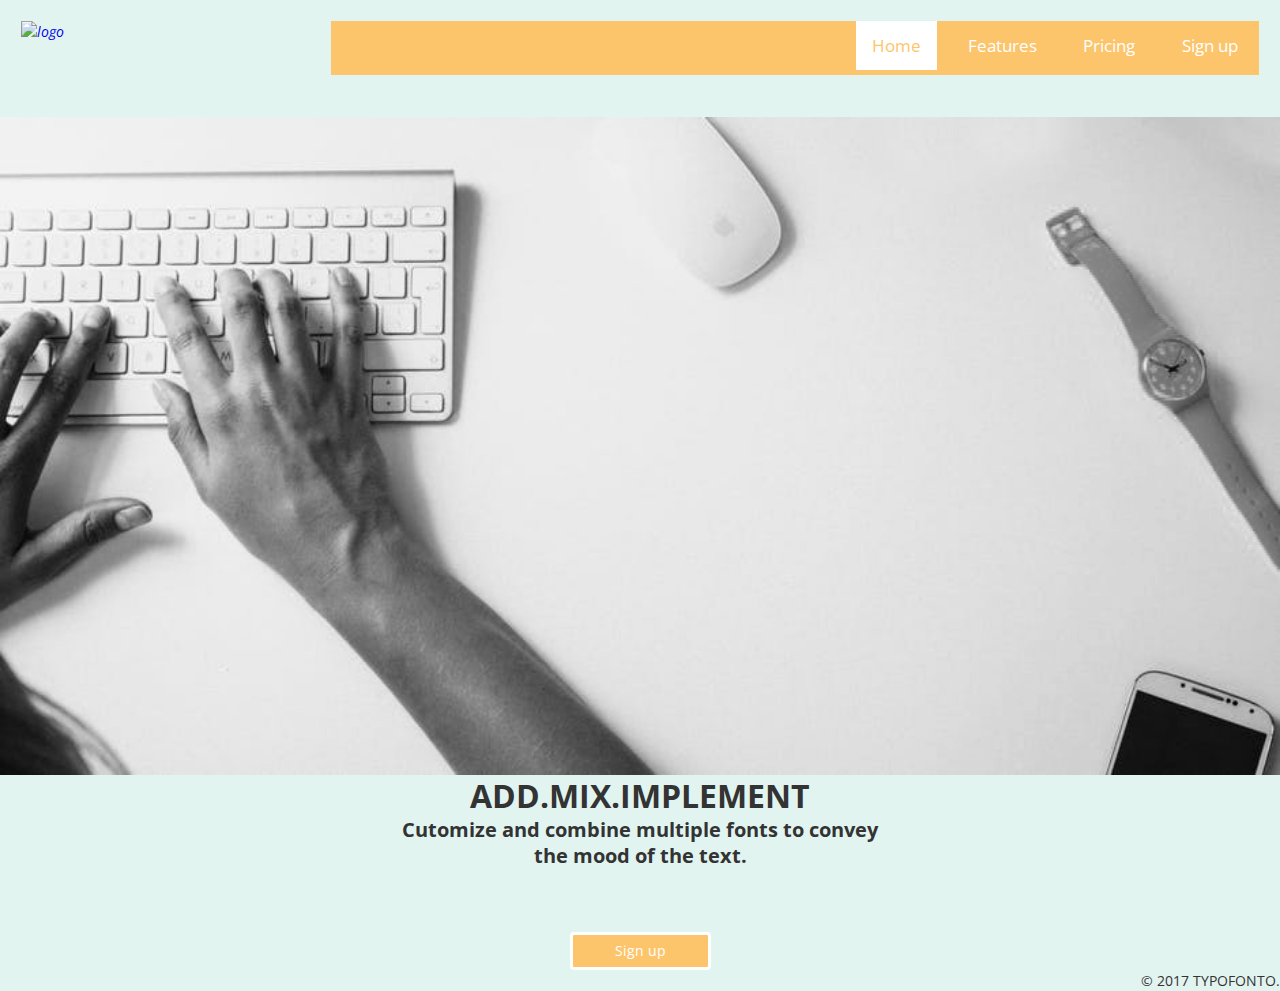
==== commit dde30bd5: "name of homepage changed" ====
--- a/index.html
+++ b/index.html
@@ -2,7 +2,7 @@
 <html lang="en-ca">
 <head>
   <meta charset="utf-8">
-  <title>Homepage</title>
+  <title>Typofonto</title>
   <link href="css/modules.css" rel="stylesheet">
   <link href="css/grid.css" rel="stylesheet">
   <link href="css/type.css" rel="stylesheet">
@@ -12,29 +12,52 @@
 
 </head>
 <body>
-  <header>
-    <div>
-      <a class="logo" href="index.html"><img src="logo.svg" alt="logo"></a>
+  <div>
+  <div>
+    <header class="grid w-1 width-full island">
+      <div class="logo unit xs-1-4 s-1-4 text-left">
+        <a class="icon-link" href="index.html">
+          <i class="icon-48">
+            <img src="images/logo2.svg" alt="logo">
+          </i>
+        </a>
+      </div>
+      <nav class="unit xs-3-4 s-3-4 m-3-4 l-3-4 text-right large">
+        <ul class="topnav list-group-inline">
+          <li class="text-right gutter-quarter">
+            <a class="active" href="index.html">Home</a>
+          </li>
+          <li class="text-right gutter-quarter">
+            <a class="link" href="tour.html">Features</a>
+          </li>
+          <li class="text-right gutter-quarter">
+            <a class="link" href="pricing.html">Pricing</a>
+          </li>
+          <li class="text-right gutter-quarter">
+              <a class="link" href="sign-up.html">Sign up</a>
+          </li>
+        </ul>
+      </nav>
+    </header>
+    <main>
+    <div class="banner text-center">
+      <img class="img-flex" src="images/pexels-photo.png" alt="">
+      <div class="banner-content">
+        <div class="max-length gutter-1-4">
+          <h1 class="push-0 yotta">ADD.MIX.IMPLEMENT</h1>
+          <h2 class="tera">Cutomize and combine multiple fonts to convey the mood of the text.</h2>
+        </div>
+      </div>
+    </div>
   </div>
-  <div class="topnav" id="myTopnav">
-      <a href="sign-up.html">Sign Up</a>
-      <a href="pricing.html">Pricing</a>
-      <a href="tour.html">Features</a>
-      <a class="active" href="home">Home</a>
-  </div>
-</div>
-</header>
+  </main>
+          <div class="text-center pad-top-double">
+          <a class="btn gutter-double" href="sign-up.html">
+          <p class="push-0">Sign up</p>
+          </a>
+        </div>
 
 
-  <article>
-    <h1 class="push-2">ADD . MIX . IMPLEMENT</h1>
-    <p class="push-0">Cutomize and combine multiple fonts to convey the mood of the text.</p>
-  </article>
-
-
-    <div>
-      <button class="btn" type="submit">SIGN UP</button>
-    </div>
   <footer class="text-align right">© 2017 TYPOFONTO.</footer>
 
 </body>
--- a/css/type.css
+++ b/css/type.css
@@ -130,19 +130,9 @@
   width: 100%;
 }
 
-.wrapper-no-center {
-  max-width: 52em;
-  width: 100%;
-}
-
 .max-length {
   margin-left: auto;
   margin-right: auto;
-  max-width: 36em;
-  width: 100%;
-}
-
-.max-length-no-center {
   max-width: 36em;
   width: 100%;
 }
@@ -242,13 +232,15 @@
   height: calc(1.3rem + .1625rem + .1625rem);
 }
 
-[type="color"] {
+input[type="color"] {
   width: calc(1.3rem + .1625rem + .1625rem);
 }
 
-[type="checkbox"],
-[type="radio"] {
+input[type="checkbox"],
+input[type="radio"] {
   display: inline-block;
+  height: auto;
+  width: auto;
 }
 
 .push {
@@ -545,13 +537,15 @@
     height: calc(1.4rem + .175rem + .175rem);
   }
 
-  [type="color"] {
+  input[type="color"] {
     width: calc(1.4rem + .175rem + .175rem);
   }
 
-  [type="checkbox"],
-  [type="radio"] {
+  input[type="checkbox"],
+  input[type="radio"] {
     display: inline-block;
+    height: auto;
+    width: auto;
   }
 
   .push {
@@ -850,13 +844,15 @@
     height: calc(1.5rem + .1875rem + .1875rem);
   }
 
-  [type="color"] {
+  input[type="color"] {
     width: calc(1.5rem + .1875rem + .1875rem);
   }
 
-  [type="checkbox"],
-  [type="radio"] {
+  input[type="checkbox"],
+  input[type="radio"] {
     display: inline-block;
+    height: auto;
+    width: auto;
   }
 
   .push {
@@ -1155,13 +1151,15 @@
     height: calc(1.5rem + .1875rem + .1875rem);
   }
 
-  [type="color"] {
+  input[type="color"] {
     width: calc(1.5rem + .1875rem + .1875rem);
   }
 
-  [type="checkbox"],
-  [type="radio"] {
+  input[type="checkbox"],
+  input[type="radio"] {
     display: inline-block;
+    height: auto;
+    width: auto;
   }
 
   .push {
